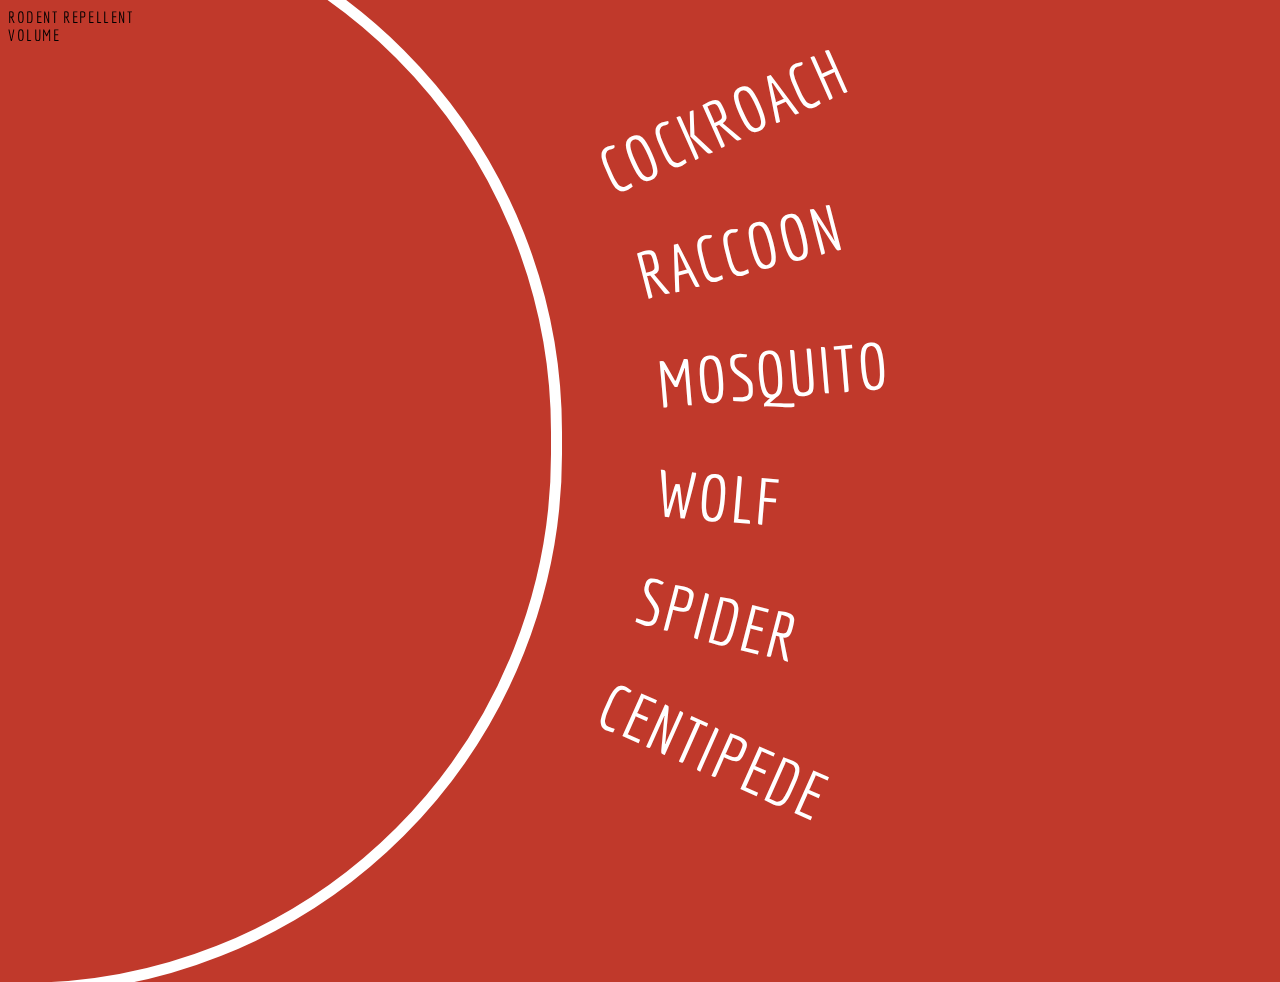
==== test folder/test.html @ 2ad2ab89 "Testing" ====
<html lang="en">
<head>
   
    <meta name="viewport" content="width=device-width, initial-scale=1.0">
    <link rel="stylesheet" href="test.css">
  
</head>
<body>
    <!-- Put your HTML here  -->


<div class="title">
Rodent Repellent
</div>

<div class="mediPlayer">
    
      <audio class="listen" preload="none" data-size="250" src="sound.mp3"></audio>
    
    </div>



    

<div class="volume">
    Volume
</div>





  
  <div id="player">
      <i class="fa fa-volume-down"></i>
      <div id="volume"></div>
      <i class="fa fa-volume-up"></i>
  </div>       



</div>










  







    <script src="test.js"></script>
</body>
</html>
---- test folder/test.css ----
@import url(https://fonts.googleapis.com/css?family=Economica:400,700);

body {
  background: #c0392b;
  font-family: 'Economica', sans-serif;
  text-transform: uppercase;
  letter-spacing: 0.1em;
  -webkit-backface-visibility: hidden;
}

#circle {
  width: 400px;
  height: 400px;
  border-radius: 200px;
  border: 2px solid #fff;
  position: absolute;
  left: -250px;
}
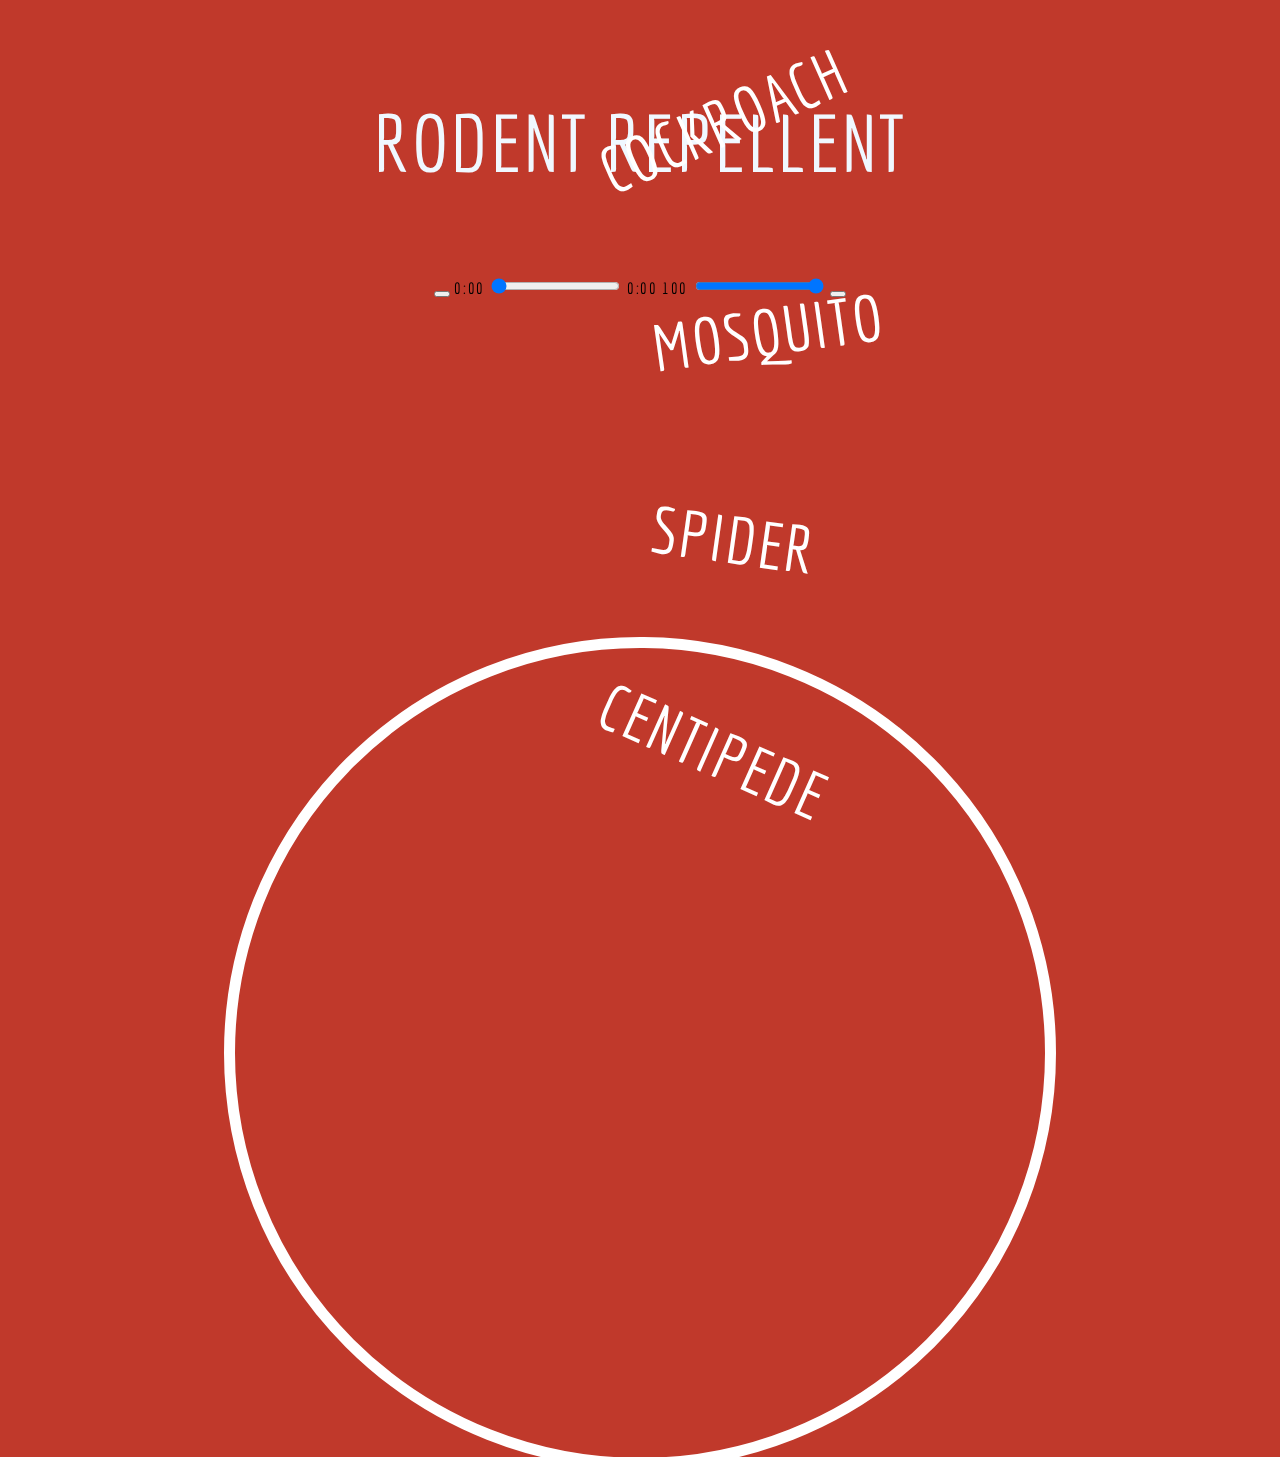
==== commit 3f8921ed: "aigoo" ====
--- a/test folder/test.html
+++ b/test folder/test.html
@@ -15,9 +15,24 @@
 Rodent Repellent
 </div>
 
+
+ 
+
+
+
 <div class="mediPlayer">
     
-      <audio class="listen" preload="none" data-size="250" src="sound.mp3"></audio>
+    <div id="audio-player-container">
+        <audio src="https://assets.codepen.io/4358584/Anitek_-_Komorebi.mp3" preload="metadata" loop></audio>
+ 
+        <button id="play-icon"></button>
+        <span id="current-time" class="time">0:00</span>
+        <input type="range" id="seek-slider" max="100" value="0">
+        <span id="duration" class="time">0:00</span>
+        <output id="volume-output">100</output>
+        <input type="range" id="volume-slider" max="100" value="100">
+        <button id="mute-icon"></button>
+      </div>
     
     </div>
 
@@ -25,9 +40,6 @@
 
     
 
-<div class="volume">
-    Volume
-</div>
 
 
 
--- a/test folder/test.css
+++ b/test folder/test.css
@@ -1,4 +1,28 @@
 @import url(https://fonts.googleapis.com/css?family=Economica:400,700);
+
+
+.title {
+padding: 88px;
+position: relative;
+text-align: center;
+font-size: 80px;
+color: aliceblue;
+}
+
+.mediPlayer {
+  padding left: 50px;
+  padding right: 50px;
+  position: relative;
+  text-align: center;
+  
+  
+  
+}
+
+
+
+
+
 
 body {
   background: #c0392b;
@@ -6,15 +30,8 @@
   text-transform: uppercase;
   letter-spacing: 0.1em;
   -webkit-backface-visibility: hidden;
-}
 
-#circle {
-  width: 400px;
-  height: 400px;
-  border-radius: 200px;
-  border: 2px solid #fff;
-  position: absolute;
-  left: -250px;
 }
 
 
+
